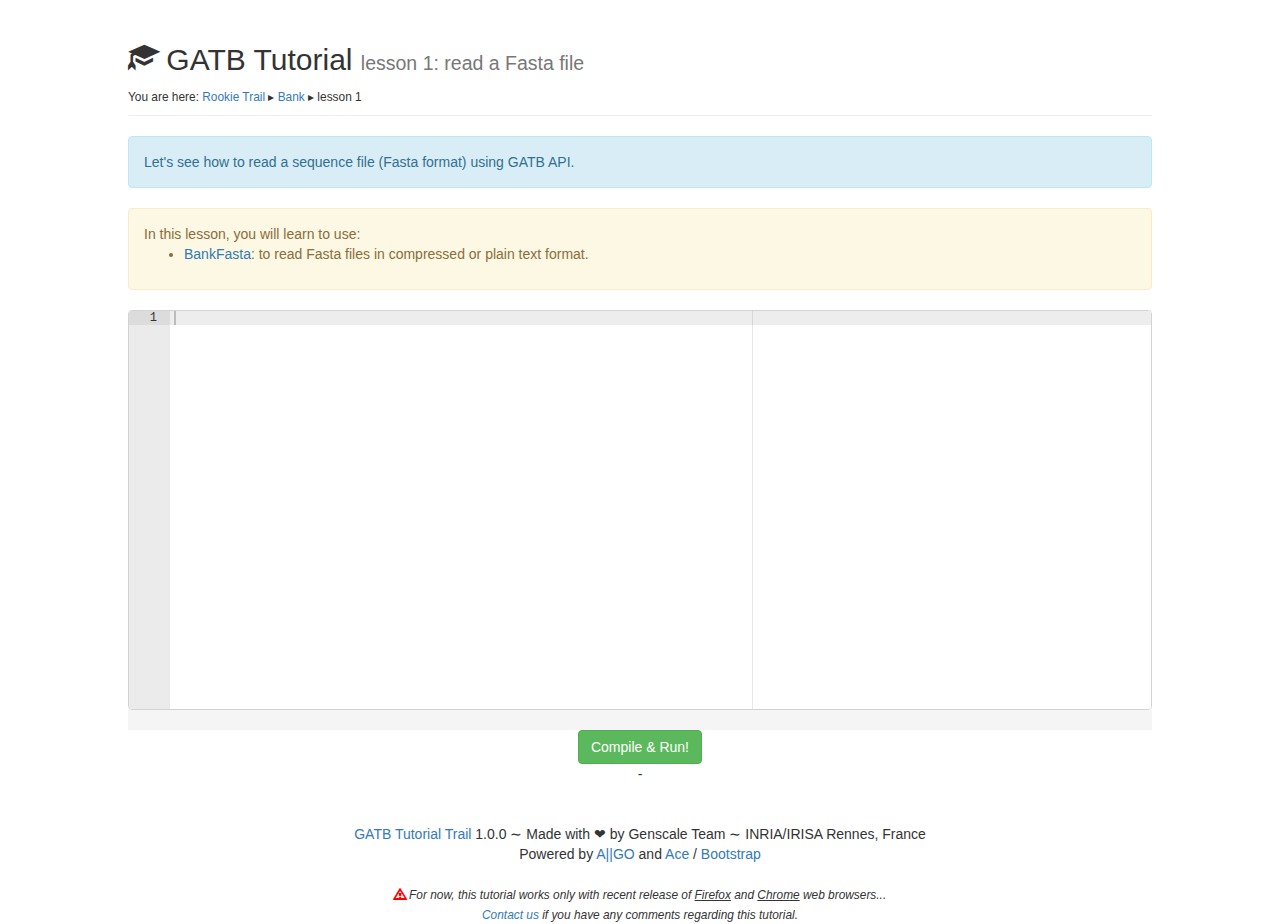
==== client/gatb-compiler.html @ cc9ec681 "initial commit" ====
<!DOCTYPE html>
<html lang="en">

<!--
   ****************************************************************************
   *   GATB online editor.                                                    *
   *                                                                          *
   *   Rely on:                                                               *
   *      https://ace.c9.io/#api (the c++ editor)                             *
   *     https://allgo.inria.fr (hosting the GATB compiler VM)                *
   *                                                                          *
   *   Author: Patrick Durand, Inria - October 2016                           *
   *                                                                          *
   *   License: release under the terms of Affero-GPL                         *
   *   https://www.gnu.org/licenses/agpl-3.0.txt                              *
   ****************************************************************************
-->
  <head>
    <title>Online GATB-Compiler</title>

    <meta charset="UTF-8">
    <meta http-equiv="X-UA-Compatible" content="IE=edge,chrome=1">

    <!-- Load Bootstrap CSS -->
    <link 
          rel="stylesheet" 
          href="https://maxcdn.bootstrapcdn.com/bootstrap/3.3.7/css/bootstrap.min.css">
    <!-- Load GATB-Compiler CSS -->
    <link 
          rel="stylesheet" 
          href="css/gatb-compiler.css">

    <!-- Load JQuery -->
    <script
          src="https://code.jquery.com/jquery-2.2.4.min.js"
          integrity="sha256-BbhdlvQf/xTY9gja0Dq3HiwQF8LaCRTXxZKRutelT44="
          crossorigin="anonymous"></script>
    <!-- Load Bootsrap -->
    <script 
          src="https://maxcdn.bootstrapcdn.com/bootstrap/3.3.7/js/bootstrap.min.js"></script>
    <!-- Load ACE -->
    <script 
          src="ace-min-noconflict/ace.js" 
          type="text/javascript" 
          charset="utf-8"></script>
    <script
          src="ace-min-noconflict/ext-statusbar.js" 
          type="text/javascript" 
          charset="utf-8"></script>
    <!-- Load GATB Tutorial globals definitions -->
    <script 
          src="js/globals.js" 
          type="text/javascript" 
          charset="utf-8"></script>
    <!-- Load Allgo connector -->
    <script 
          src="js/allgo_connector.js" 
          type="text/javascript" 
          charset="utf-8"></script>
    <!-- Load GATB Tutorial Code Snippets handler -->
    <script 
          src="js/code_snippets.js" 
          type="text/javascript" 
          charset="utf-8"></script>
    <!-- Load Ace stuffs -->
    <script 
          src="js/ace_addons.js" 
          type="text/javascript" 
          charset="utf-8"></script>
  </head>

  <body>
    <div style="margin: auto; width: 80%;">
    <div class="page-header">
      <h2><span class="glyphicon glyphicon-education" aria-hidden="true"></span> GATB Tutorial <small><span id="lesson-title"></span></small></h2>
      <span id="lesson-nav-bar"></span>
    </div>
    </div>

    <!-- *
         * We list the GATB concepts to learn in this lesson within the "classes-to-learn" element.
         *
      -->
      <div style="margin: auto; width: 80%;">
        <div class="alert alert-info" role="alert">
          <span id="lesson-description"></span>
        </div>
        <div class="alert alert-warning" role="alert">
          <span id="classes-to-learn"></span>
        </div>
      </div>

    <!-- *
         * We setup the Ace editor the "editor" element.
         *
      -->
    <pre id="g-editor"></pre>
    <div id="g-statusBar"></div>
    <div id="g-run-console-dset" style="margin: auto; width: 80%;">
    </div>
      <script>
      prepareAceEditor();    
      </script>

    <!-- *
         * We setup the solution; only for snippet of type 'exercise'.
         *
      -->
    <div style="margin: auto; width: 80%;" id="snippet-solution">
    </div>
      <script>
      updateSnippetExerciseSolution(getUrlParameter("snippet"));
      </script>
    <!-- *
         * We setup the "Compile and Run" button using a standard from.
         *
      -->
    <script>
      function sendAllgoRequest(){
        var snippet_name = getUrlParameter("snippet");
        var cmdline = getSnippetArgsLine(snippet_name);
        var data_set = getSnippetDataSet(snippet_name);
        return call_allgo(data_set, cmdline);
      }
    </script>
    <div align="center">
      <form 
            onsubmit="return sendAllgoRequest();" 
            action="" 
            method="POST" 
            enctype="multipart/form-data" 
            accept-charset="utf-8" 
            id="formUpload" >
          <input 
            id="compile-btn" 
            type="submit" 
            value="Compile &amp; Run!" 
            class="btn btn-success">
      </form>
      <p id="job_monitor">-</p>
    </div>

    <!-- *
         * We setup two consoles using a read-only Ace Editor. They display the results
         * coming from the Allgo code compiling and job execution.
         *
      -->
      <!-- Nav tabs -->
      <div id="g-console" style="margin: auto; width: 80%;">
        <ul class="nav nav-tabs" role="tablist">
          <li class="active">
            <a href="#compile-status" role="tab" data-toggle="tab"><span id="g-comp-console-icon"></span> Compile status</a>
          </li>
          <li>
            <a href="#running-status" role="tab" data-toggle="tab"><span id="g-run-console-icon"></span> Execution results</a>
          </li>
        </ul>

        <!-- Tab panes -->
        <div class="tab-content">
          <div class="tab-pane active" id="compile-status">
            <pre id="g-comp-console"></pre>
          </div>
          <div class="tab-pane" id="running-status">
            <pre id="g-run-console"></pre>
          </div>
        </div>
      </div>
        <script>
          prepareAceCompConsole();
          prepareAceRunConsole();
          $("#g-console").hide();
        </script>

    <!-- *
         * We setup the page footer.
         *
      -->
    <div class="footer">
      <p align="center">
        <br /> <br /> 
        <a href="http://gatb-core.gforge.inria.fr/training">GATB Tutorial Trail</a> <span id='tuto-release-tag'></span> &#x223c; 
        Made with &#x2764; by Genscale Team &#x223c; INRIA/IRISA Rennes, France <br /> 
        Powered by <a href="https://allgo.inria.fr/" target="_blank">A||GO</a> and 
        <a href="https://ace.c9.io" target="_blank">Ace</a> /
        <a href="http://getbootstrap.com/" target="_blank">Bootstrap</a> 
        <!-- beta dev. notice -->
        <span id="nav-beta-notice"></span>
        <!-- beta dev. notice --> 
      </p>
    </div>
      <script>
        $("#tuto-release-tag").html(GATB_ONLINE_TUTO_RELEASE);
        checkBrowser();
      </script>

  </body>
</html>
---- client/css/gatb-compiler.css ----
.footer {
  padding-left: 15px;
  padding-right: 15px;
}

h1 {
text-align: center; 
}

p {
  margin: auto;
  width: 80%;
}

#g-editor {
  border: 1px solid lightgray;
  margin: auto;
  height: 400px;
  width: 80%;
}

#g-statusBar {
  margin: auto;
  width: 80%;
  height: 20px;
  background-color: rgb(245, 245, 245);
  color: gray;
  text-align: right; 
}

#g-comp-console {
  border: 1px solid lightgray;
  margin: auto;
  height: 100px;
}

#g-run-console {
  border: 1px solid lightgray;
  margin: auto;
  height: 100px;
}
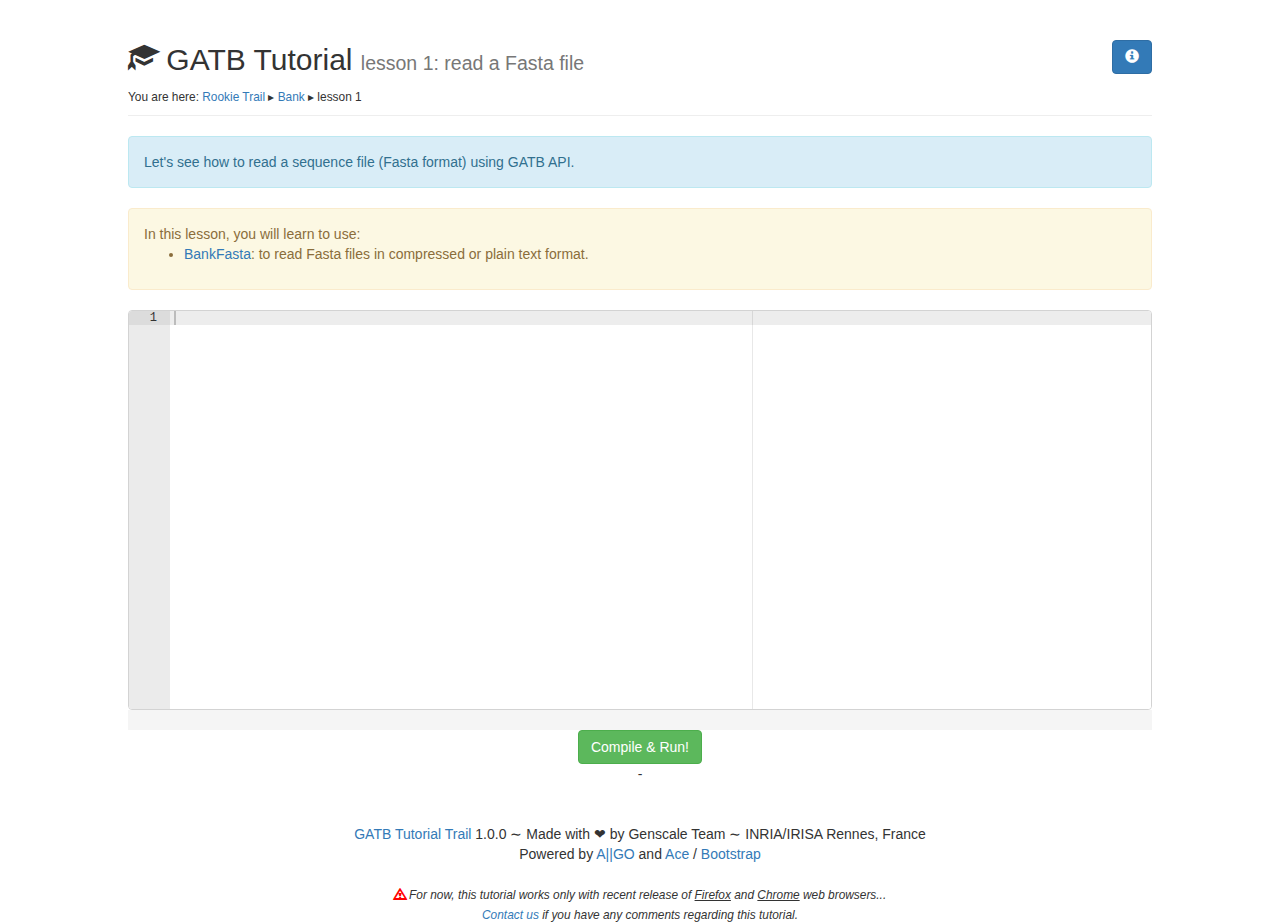
==== commit 666da5ed: "add Help button on gatb-compiler page; linked to wiki doc" ====
--- a/client/gatb-compiler.html
+++ b/client/gatb-compiler.html
@@ -72,7 +72,7 @@
   <body>
     <div style="margin: auto; width: 80%;">
     <div class="page-header">
-      <h2><span class="glyphicon glyphicon-education" aria-hidden="true"></span> GATB Tutorial <small><span id="lesson-title"></span></small></h2>
+      <h2><span class="glyphicon glyphicon-education" aria-hidden="true"></span> GATB Tutorial <small><span id="lesson-title"></span></small><a class="btn btn-primary pull-right" href="https://github.com/GATB/gatb-core-tuto/wiki/Using-the-Online-GATB-Compiler" target="_blank"><span class='glyphicon glyphicon-info-sign' aria-hidden='true'></span></a></h2>
       <span id="lesson-nav-bar"></span>
     </div>
     </div>
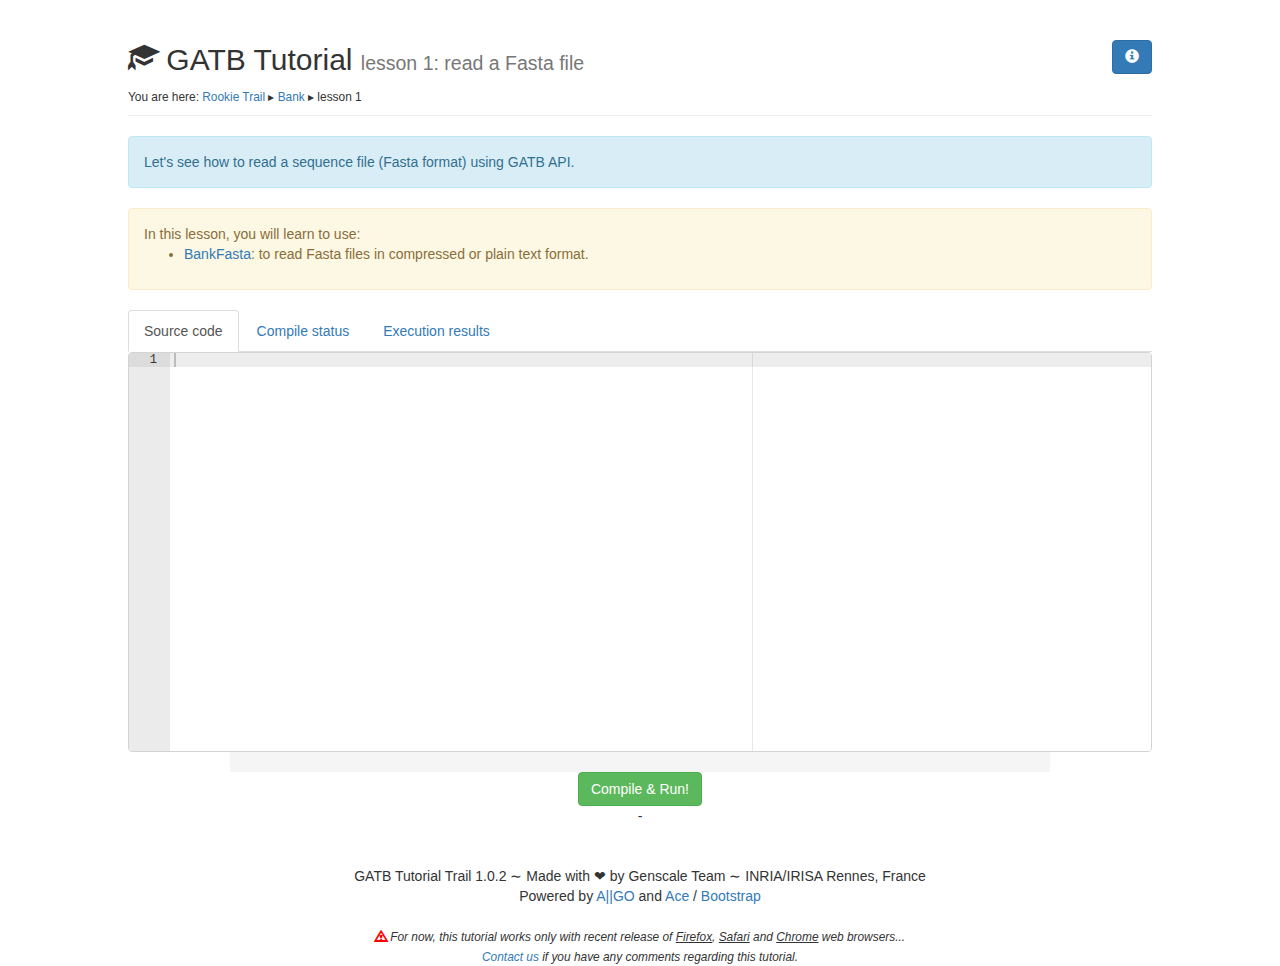
==== commit fb9f1683: "single tab panel presentation" ====
--- a/client/gatb-compiler.html
+++ b/client/gatb-compiler.html
@@ -94,12 +94,39 @@
          * We setup the Ace editor the "editor" element.
          *
       -->
-    <pre id="g-editor"></pre>
-    <div id="g-statusBar"></div>
-    <div id="g-run-console-dset" style="margin: auto; width: 80%;">
-    </div>
+      <!-- Nav tabs -->
+      <div id="g-console" style="margin: auto; width: 80%;">
+        <ul class="nav nav-tabs" role="tablist">
+          <li class="active">
+            <a href="#source-code" role="tab" data-toggle="tab"><span id="g-source-code-icon"></span> Source code</a>
+          </li>
+          <li>
+            <a href="#compile-status" role="tab" data-toggle="tab"><span id="g-comp-console-icon"></span> Compile status</a>
+          </li>
+          <li>
+            <a href="#running-status" role="tab" data-toggle="tab"><span id="g-run-console-icon"></span> Execution results</a>
+          </li>
+        </ul>
+
+        <!-- Tab panes -->
+        <div class="tab-content">
+          <div class="tab-pane active" id="source-code">
+            <pre id="g-editor"></pre>
+            <div id="g-statusBar"></div>
+            <div id="g-run-console-dset" style="margin: auto; width: 80%;"></div>
+          </div>
+          <div class="tab-pane" id="compile-status">
+            <pre id="g-comp-console"></pre>
+          </div>
+          <div class="tab-pane" id="running-status">
+            <pre id="g-run-console"></pre>
+          </div>
+        </div>
+      </div>
       <script>
       prepareAceEditor();    
+      prepareAceCompConsole();
+      prepareAceRunConsole();
       </script>
 
     <!-- *
@@ -145,33 +172,7 @@
          * coming from the Allgo code compiling and job execution.
          *
       -->
-      <!-- Nav tabs -->
-      <div id="g-console" style="margin: auto; width: 80%;">
-        <ul class="nav nav-tabs" role="tablist">
-          <li class="active">
-            <a href="#compile-status" role="tab" data-toggle="tab"><span id="g-comp-console-icon"></span> Compile status</a>
-          </li>
-          <li>
-            <a href="#running-status" role="tab" data-toggle="tab"><span id="g-run-console-icon"></span> Execution results</a>
-          </li>
-        </ul>
-
-        <!-- Tab panes -->
-        <div class="tab-content">
-          <div class="tab-pane active" id="compile-status">
-            <pre id="g-comp-console"></pre>
-          </div>
-          <div class="tab-pane" id="running-status">
-            <pre id="g-run-console"></pre>
-          </div>
-        </div>
-      </div>
-        <script>
-          prepareAceCompConsole();
-          prepareAceRunConsole();
-          $("#g-console").hide();
-        </script>
-
+ 
     <!-- *
          * We setup the page footer.
          *
@@ -179,7 +180,7 @@
     <div class="footer">
       <p align="center">
         <br /> <br /> 
-        <a href="http://gatb-core.gforge.inria.fr/training">GATB Tutorial Trail</a> <span id='tuto-release-tag'></span> &#x223c; 
+        GATB Tutorial Trail <span id='tuto-release-tag'></span> &#x223c; 
         Made with &#x2764; by Genscale Team &#x223c; INRIA/IRISA Rennes, France <br /> 
         Powered by <a href="https://allgo.inria.fr/" target="_blank">A||GO</a> and 
         <a href="https://ace.c9.io" target="_blank">Ace</a> /
--- a/client/css/gatb-compiler.css
+++ b/client/css/gatb-compiler.css
@@ -17,7 +17,6 @@
   border: 1px solid lightgray;
   margin: auto;
   height: 400px;
-  width: 80%;
 }
 
 #g-statusBar {
@@ -32,12 +31,12 @@
 #g-comp-console {
   border: 1px solid lightgray;
   margin: auto;
-  height: 100px;
+  height: 400px;
 }
 
 #g-run-console {
   border: 1px solid lightgray;
   margin: auto;
-  height: 100px;
+  height: 400px;
 }
 
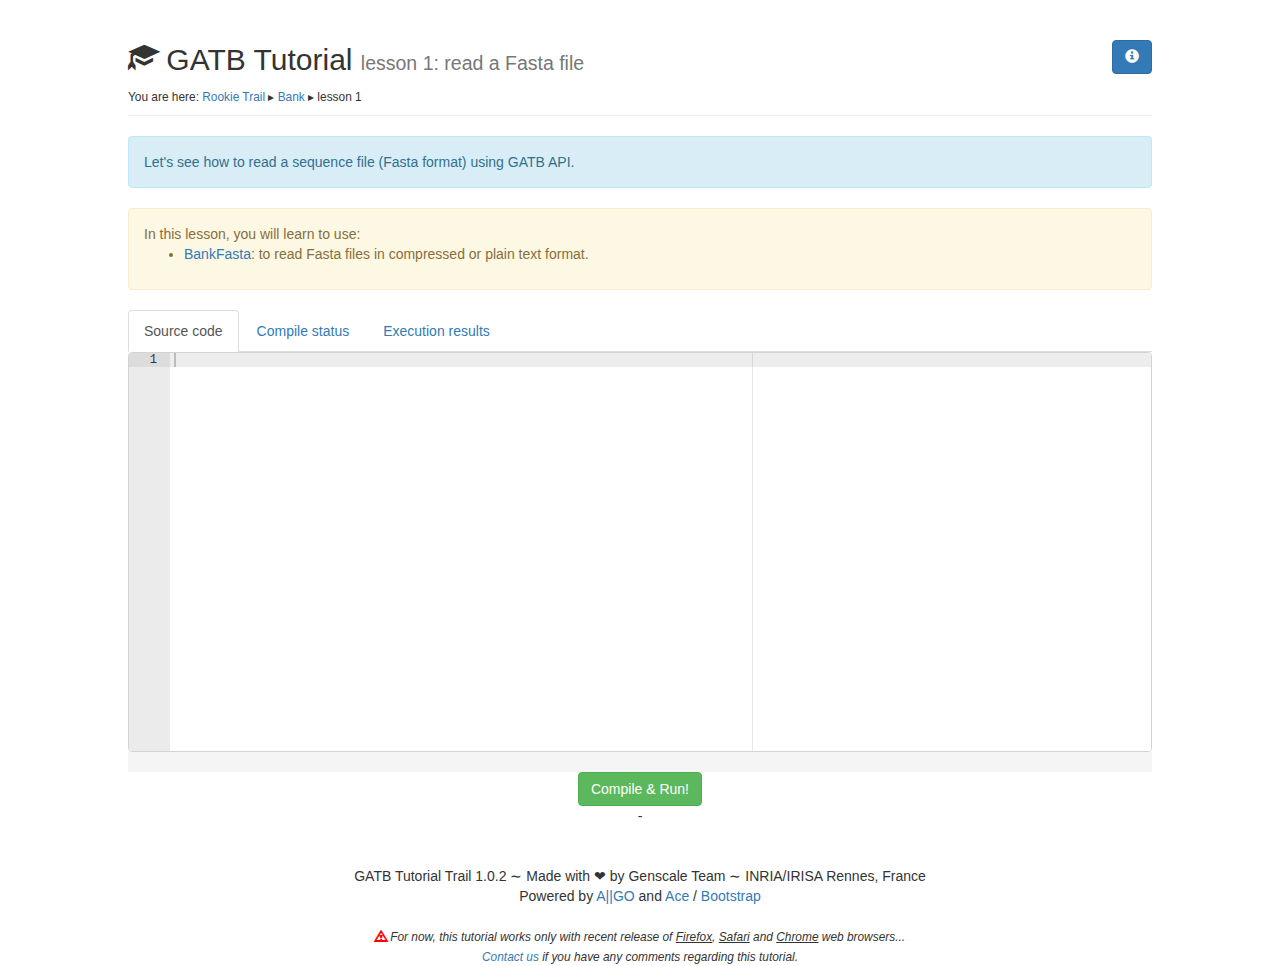
==== commit 7be9197f: "fix layout" ====
--- a/client/gatb-compiler.html
+++ b/client/gatb-compiler.html
@@ -113,7 +113,7 @@
           <div class="tab-pane active" id="source-code">
             <pre id="g-editor"></pre>
             <div id="g-statusBar"></div>
-            <div id="g-run-console-dset" style="margin: auto; width: 80%;"></div>
+            <div id="g-run-console-dset" style="margin: auto;"></div>
           </div>
           <div class="tab-pane" id="compile-status">
             <pre id="g-comp-console"></pre>
--- a/client/css/gatb-compiler.css
+++ b/client/css/gatb-compiler.css
@@ -21,7 +21,6 @@
 
 #g-statusBar {
   margin: auto;
-  width: 80%;
   height: 20px;
   background-color: rgb(245, 245, 245);
   color: gray;
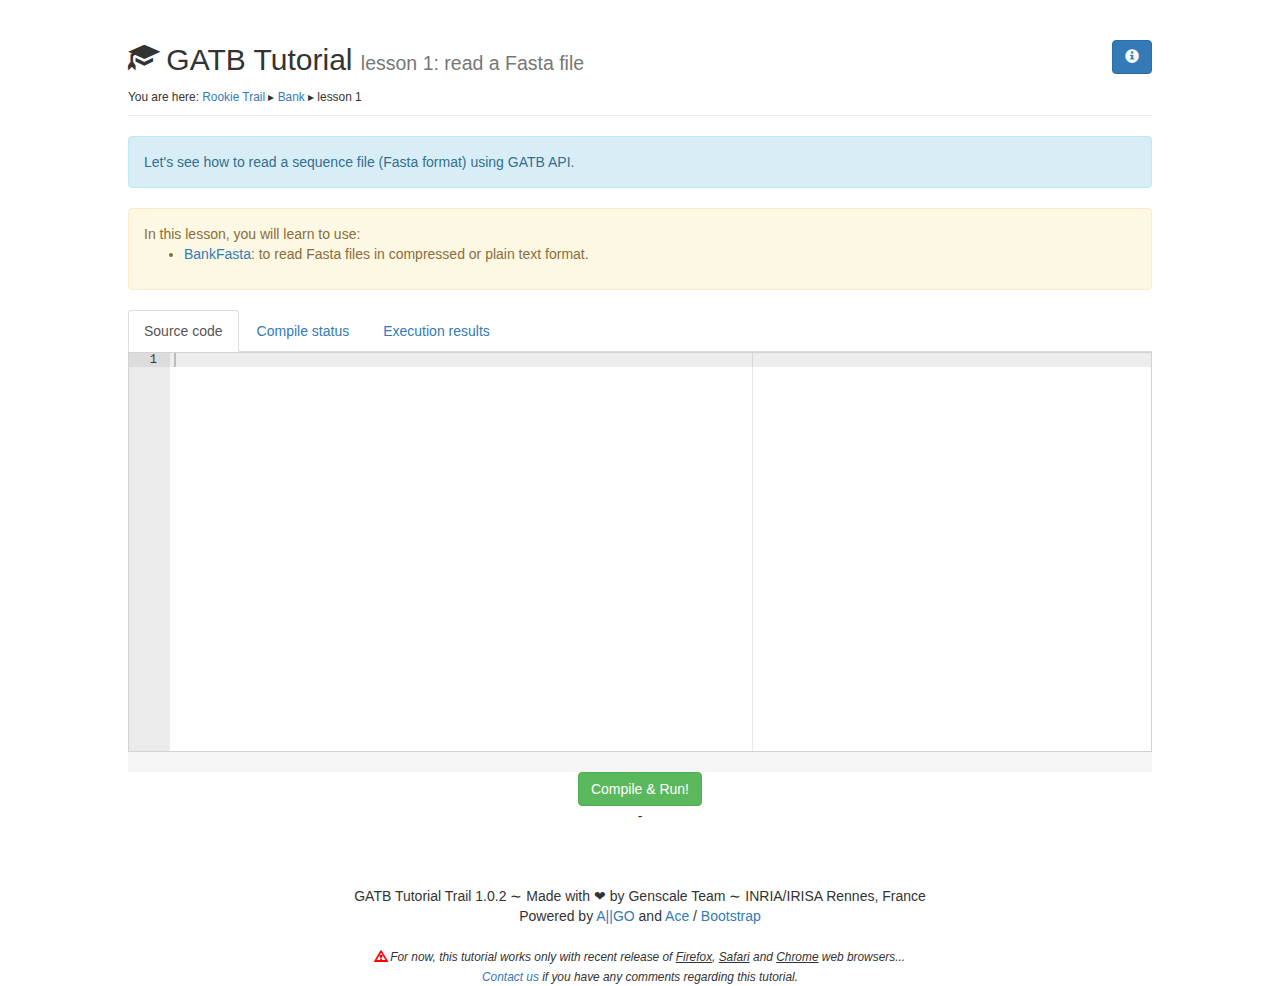
==== commit 5fbc9b5d: "fine tune features 1. select Compile status panel on AllGo request completion 2. put Compile button " ====
--- a/client/gatb-compiler.html
+++ b/client/gatb-compiler.html
@@ -91,7 +91,10 @@
       </div>
 
     <!-- *
-         * We setup the Ace editor the "editor" element.
+         * We setup the Ace editor to display source code.
+         *
+         * We also setup two consoles using a read-only Ace Editor. They display 
+         * the results coming from the Allgo code compiling and job execution.
          *
       -->
       <!-- Nav tabs -->
@@ -111,9 +114,37 @@
         <!-- Tab panes -->
         <div class="tab-content">
           <div class="tab-pane active" id="source-code">
-            <pre id="g-editor"></pre>
+            <div id="g-editor"></div>
             <div id="g-statusBar"></div>
             <div id="g-run-console-dset" style="margin: auto;"></div>
+			<!-- *
+				 * We setup the "Compile and Run" button using a standard from.
+				 *
+			  -->
+			<script>
+			  function sendAllgoRequest(){
+				var snippet_name = getUrlParameter("snippet");
+				var cmdline = getSnippetArgsLine(snippet_name);
+				var data_set = getSnippetDataSet(snippet_name);
+				return call_allgo(data_set, cmdline);
+			  }
+			</script>
+			<div align="center">
+			  <form 
+					onsubmit="return sendAllgoRequest();" 
+					action="" 
+					method="POST" 
+					enctype="multipart/form-data" 
+					accept-charset="utf-8" 
+					id="formUpload" >
+				  <input 
+					id="compile-btn" 
+					type="submit" 
+					value="Compile &amp; Run!" 
+					class="btn btn-success">
+			  </form>
+			  <p id="job_monitor">-</p>
+			</div>
           </div>
           <div class="tab-pane" id="compile-status">
             <pre id="g-comp-console"></pre>
@@ -133,45 +164,13 @@
          * We setup the solution; only for snippet of type 'exercise'.
          *
       -->
+    <div>&nbsp;</div>
     <div style="margin: auto; width: 80%;" id="snippet-solution">
     </div>
       <script>
       updateSnippetExerciseSolution(getUrlParameter("snippet"));
       </script>
-    <!-- *
-         * We setup the "Compile and Run" button using a standard from.
-         *
-      -->
-    <script>
-      function sendAllgoRequest(){
-        var snippet_name = getUrlParameter("snippet");
-        var cmdline = getSnippetArgsLine(snippet_name);
-        var data_set = getSnippetDataSet(snippet_name);
-        return call_allgo(data_set, cmdline);
-      }
-    </script>
-    <div align="center">
-      <form 
-            onsubmit="return sendAllgoRequest();" 
-            action="" 
-            method="POST" 
-            enctype="multipart/form-data" 
-            accept-charset="utf-8" 
-            id="formUpload" >
-          <input 
-            id="compile-btn" 
-            type="submit" 
-            value="Compile &amp; Run!" 
-            class="btn btn-success">
-      </form>
-      <p id="job_monitor">-</p>
-    </div>
 
-    <!-- *
-         * We setup two consoles using a read-only Ace Editor. They display the results
-         * coming from the Allgo code compiling and job execution.
-         *
-      -->
  
     <!-- *
          * We setup the page footer.
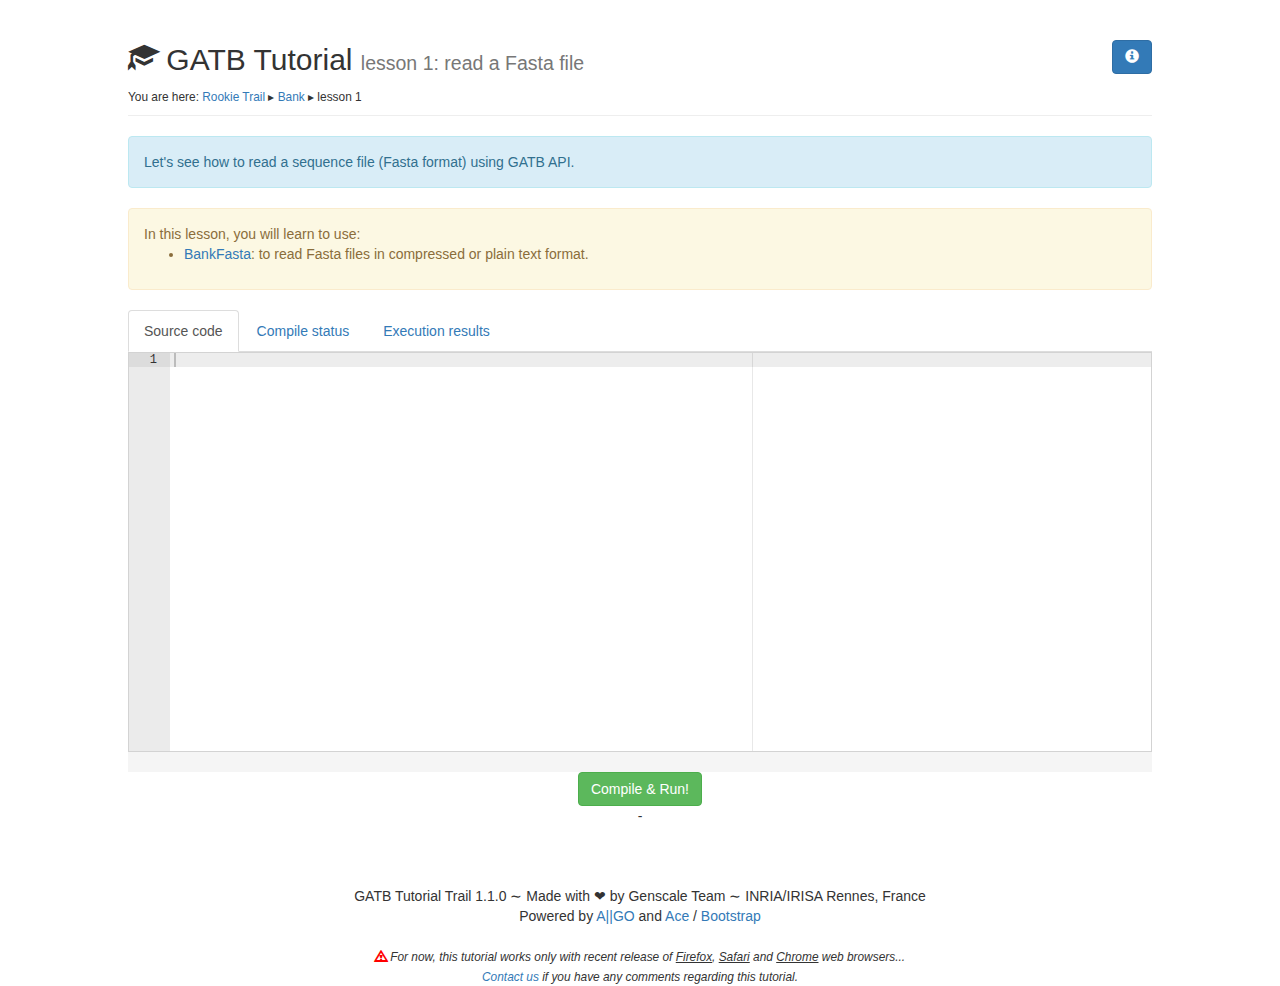
==== commit fdc2f2da: "fix content update of hidden Ace Editors" ====
--- a/client/gatb-compiler.html
+++ b/client/gatb-compiler.html
@@ -192,7 +192,21 @@
       <script>
         $("#tuto-release-tag").html(GATB_ONLINE_TUTO_RELEASE);
         checkBrowser();
-      </script>
+        // This is a hack to force content update for hidden Ace editors:
+        // somehow, we have to call resize() method.  
+        $('a[data-toggle="tab"]').on('shown.bs.tab', function (e) {
+           var str = ""+e.target;
+           //console.log(str);
+           if (str.indexOf("#compile-status")!=-1){
+               var editor = document.getElementById(HTML_ELEMENT_COMP_CONSOLE).env.editor;
+               editor.resize();
+           }
+           else if (str.indexOf("#running-status")!=-1){
+               var editor = document.getElementById(HTML_ELEMENT_RUN_CONSOLE).env.editor;
+               editor.resize();
+           }
+         });
+       </script>
 
   </body>
 </html>
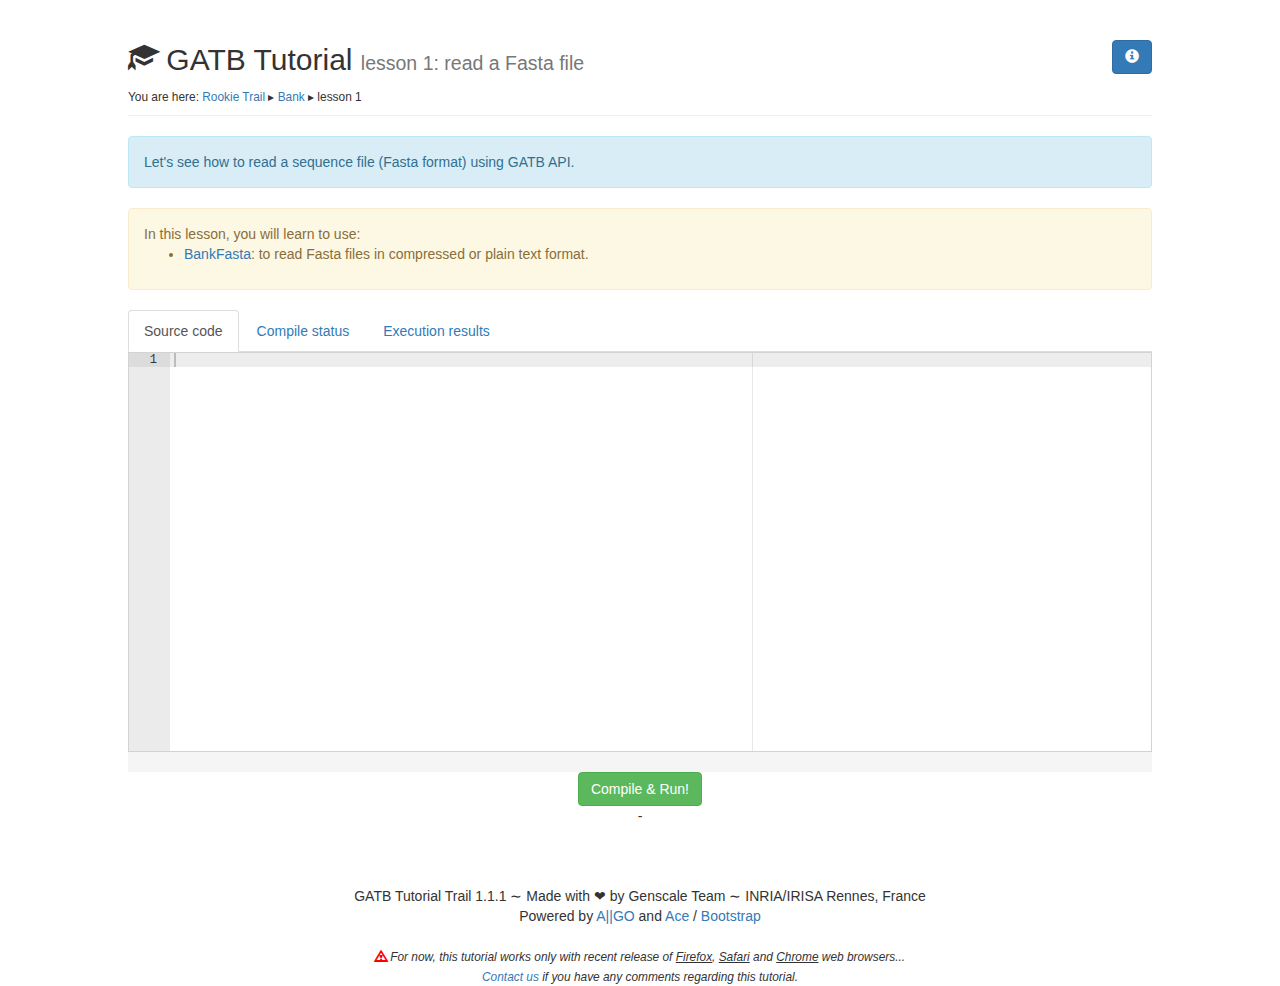
==== commit ece3133d: "update doc" ====
--- a/client/gatb-compiler.html
+++ b/client/gatb-compiler.html
@@ -4,6 +4,8 @@
 <!--
    ****************************************************************************
    *   GATB online editor.                                                    *
+   *                                                                          *
+   *   This page displays a single exercice/lesson using a c++ editor.        *
    *                                                                          *
    *   Rely on:                                                               *
    *      https://ace.c9.io/#api (the c++ editor)                             *
